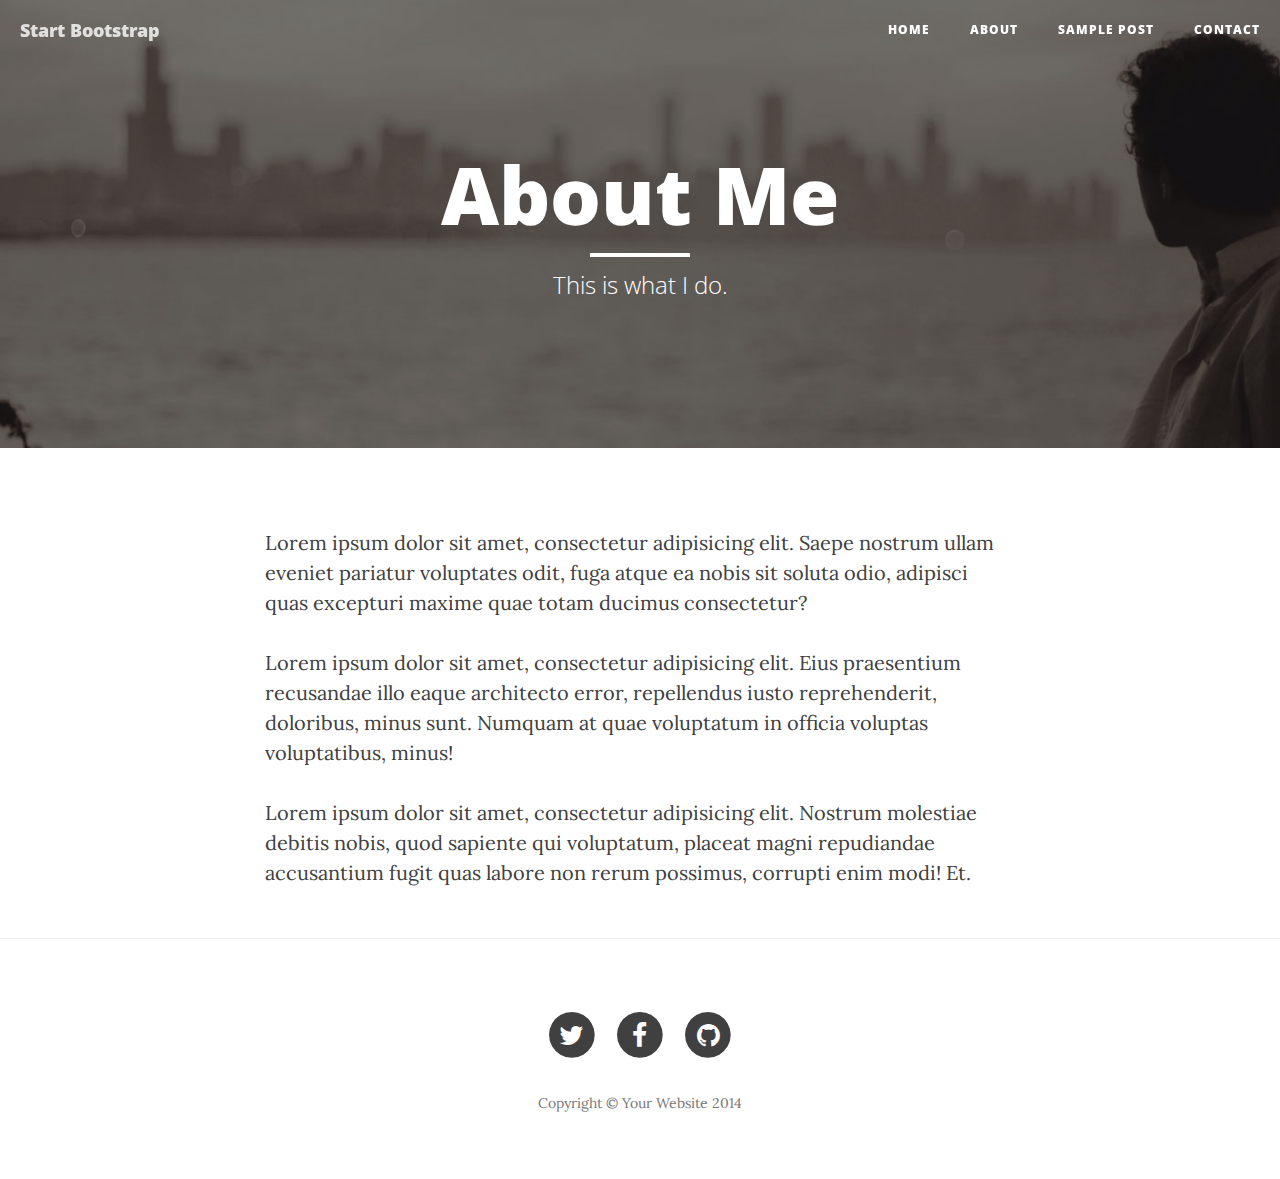
==== about.html @ 18cacf08 "first commit" ====
<!DOCTYPE html>
<html lang="en">

<head>

    <meta charset="utf-8">
    <meta http-equiv="X-UA-Compatible" content="IE=edge">
    <meta name="viewport" content="width=device-width, initial-scale=1">
    <meta name="description" content="">
    <meta name="author" content="">

    <title>Clean Blog - About</title>

    <!-- Bootstrap Core CSS -->
    <link href="css/bootstrap.min.css" rel="stylesheet">

    <!-- Custom CSS -->
    <link href="css/clean-blog.min.css" rel="stylesheet">

    <!-- Custom Fonts -->
    <link href="http://maxcdn.bootstrapcdn.com/font-awesome/4.1.0/css/font-awesome.min.css" rel="stylesheet" type="text/css">
    <link href='http://fonts.googleapis.com/css?family=Lora:400,700,400italic,700italic' rel='stylesheet' type='text/css'>
    <link href='http://fonts.googleapis.com/css?family=Open+Sans:300italic,400italic,600italic,700italic,800italic,400,300,600,700,800' rel='stylesheet' type='text/css'>

    <!-- HTML5 Shim and Respond.js IE8 support of HTML5 elements and media queries -->
    <!-- WARNING: Respond.js doesn't work if you view the page via file:// -->
    <!--[if lt IE 9]>
        <script src="https://oss.maxcdn.com/libs/html5shiv/3.7.0/html5shiv.js"></script>
        <script src="https://oss.maxcdn.com/libs/respond.js/1.4.2/respond.min.js"></script>
    <![endif]-->

</head>

<body>

    <!-- Navigation -->
    <nav class="navbar navbar-default navbar-custom navbar-fixed-top">
        <div class="container-fluid">
            <!-- Brand and toggle get grouped for better mobile display -->
            <div class="navbar-header page-scroll">
                <button type="button" class="navbar-toggle" data-toggle="collapse" data-target="#bs-example-navbar-collapse-1">
                    <span class="sr-only">Toggle navigation</span>
                    <span class="icon-bar"></span>
                    <span class="icon-bar"></span>
                    <span class="icon-bar"></span>
                </button>
                <a class="navbar-brand" href="index.html">Start Bootstrap</a>
            </div>

            <!-- Collect the nav links, forms, and other content for toggling -->
            <div class="collapse navbar-collapse" id="bs-example-navbar-collapse-1">
                <ul class="nav navbar-nav navbar-right">
                    <li>
                        <a href="index.html">Home</a>
                    </li>
                    <li>
                        <a href="about.html">About</a>
                    </li>
                    <li>
                        <a href="post.html">Sample Post</a>
                    </li>
                    <li>
                        <a href="contact.html">Contact</a>
                    </li>
                </ul>
            </div>
            <!-- /.navbar-collapse -->
        </div>
        <!-- /.container -->
    </nav>

    <!-- Page Header -->
    <!-- Set your background image for this header on the line below. -->
    <header class="intro-header" style="background-image: url('img/about-bg.jpg')">
        <div class="container">
            <div class="row">
                <div class="col-lg-8 col-lg-offset-2 col-md-10 col-md-offset-1">
                    <div class="page-heading">
                        <h1>About Me</h1>
                        <hr class="small">
                        <span class="subheading">This is what I do.</span>
                    </div>
                </div>
            </div>
        </div>
    </header>

    <!-- Main Content -->
    <div class="container">
        <div class="row">
            <div class="col-lg-8 col-lg-offset-2 col-md-10 col-md-offset-1">
                <p>Lorem ipsum dolor sit amet, consectetur adipisicing elit. Saepe nostrum ullam eveniet pariatur voluptates odit, fuga atque ea nobis sit soluta odio, adipisci quas excepturi maxime quae totam ducimus consectetur?</p>
                <p>Lorem ipsum dolor sit amet, consectetur adipisicing elit. Eius praesentium recusandae illo eaque architecto error, repellendus iusto reprehenderit, doloribus, minus sunt. Numquam at quae voluptatum in officia voluptas voluptatibus, minus!</p>
                <p>Lorem ipsum dolor sit amet, consectetur adipisicing elit. Nostrum molestiae debitis nobis, quod sapiente qui voluptatum, placeat magni repudiandae accusantium fugit quas labore non rerum possimus, corrupti enim modi! Et.</p>
            </div>
        </div>
    </div>

    <hr>

    <!-- Footer -->
    <footer>
        <div class="container">
            <div class="row">
                <div class="col-lg-8 col-lg-offset-2 col-md-10 col-md-offset-1">
                    <ul class="list-inline text-center">
                        <li>
                            <a href="#">
                                <span class="fa-stack fa-lg">
                                    <i class="fa fa-circle fa-stack-2x"></i>
                                    <i class="fa fa-twitter fa-stack-1x fa-inverse"></i>
                                </span>
                            </a>
                        </li>
                        <li>
                            <a href="#">
                                <span class="fa-stack fa-lg">
                                    <i class="fa fa-circle fa-stack-2x"></i>
                                    <i class="fa fa-facebook fa-stack-1x fa-inverse"></i>
                                </span>
                            </a>
                        </li>
                        <li>
                            <a href="#">
                                <span class="fa-stack fa-lg">
                                    <i class="fa fa-circle fa-stack-2x"></i>
                                    <i class="fa fa-github fa-stack-1x fa-inverse"></i>
                                </span>
                            </a>
                        </li>
                    </ul>
                    <p class="copyright text-muted">Copyright &copy; Your Website 2014</p>
                </div>
            </div>
        </div>
    </footer>

    <!-- jQuery -->
    <script src="js/jquery.js"></script>

    <!-- Bootstrap Core JavaScript -->
    <script src="js/bootstrap.min.js"></script>

    <!-- Custom Theme JavaScript -->
    <script src="js/clean-blog.min.js"></script>

</body>

</html>
---- css/clean-blog.min.css ----
/*!
 * Clean Blog v1.0.0 (http://startbootstrap.com)
 * Copyright 2014 Start Bootstrap
 * Licensed under Apache 2.0 (https://github.com/IronSummitMedia/startbootstrap/blob/gh-pages/LICENSE)
 */

body{font-family:Lora,'Times New Roman',serif;font-size:20px;color:#404040}p{line-height:1.5;margin:30px 0}p a{text-decoration:underline}h1,h2,h3,h4,h5,h6{font-family:'Open Sans','Helvetica Neue',Helvetica,Arial,sans-serif;font-weight:800}a{color:#404040}a:hover,a:focus{color:#0085a1}a img:hover,a img:focus{cursor:zoom-in}blockquote{color:gray;font-style:italic}hr.small{max-width:100px;margin:15px auto;border-width:4px;border-color:#fff}.navbar-custom{position:absolute;top:0;left:0;width:100%;z-index:3;font-family:'Open Sans','Helvetica Neue',Helvetica,Arial,sans-serif}.navbar-custom .navbar-brand{font-weight:800}.navbar-custom .nav li a{text-transform:uppercase;font-size:12px;font-weight:800;letter-spacing:1px}@media only screen and (min-width:768px){.navbar-custom{background:0 0;border-bottom:1px solid transparent}.navbar-custom .navbar-brand{color:#fff;padding:20px}.navbar-custom .navbar-brand:hover,.navbar-custom .navbar-brand:focus{color:rgba(255,255,255,.8)}.navbar-custom .nav li a{color:#fff;padding:20px}.navbar-custom .nav li a:hover,.navbar-custom .nav li a:focus{color:rgba(255,255,255,.8)}}@media only screen and (min-width:1170px){.navbar-custom{-webkit-transition:background-color .3s;-moz-transition:background-color .3s;transition:background-color .3s;-webkit-transform:translate3d(0,0,0);-moz-transform:translate3d(0,0,0);-ms-transform:translate3d(0,0,0);-o-transform:translate3d(0,0,0);transform:translate3d(0,0,0);-webkit-backface-visibility:hidden;backface-visibility:hidden}.navbar-custom.is-fixed{position:fixed;top:-61px;background-color:rgba(255,255,255,.9);border-bottom:1px solid #f2f2f2;-webkit-transition:-webkit-transform .3s;-moz-transition:-moz-transform .3s;transition:transform .3s}.navbar-custom.is-fixed .navbar-brand{color:#404040}.navbar-custom.is-fixed .navbar-brand:hover,.navbar-custom.is-fixed .navbar-brand:focus{color:#0085a1}.navbar-custom.is-fixed .nav li a{color:#404040}.navbar-custom.is-fixed .nav li a:hover,.navbar-custom.is-fixed .nav li a:focus{color:#0085a1}.navbar-custom.is-visible{-webkit-transform:translate3d(0,100%,0);-moz-transform:translate3d(0,100%,0);-ms-transform:translate3d(0,100%,0);-o-transform:translate3d(0,100%,0);transform:translate3d(0,100%,0)}}.intro-header{background-color:gray;background:no-repeat center center;background-attachment:scroll;-webkit-background-size:cover;-moz-background-size:cover;background-size:cover;-o-background-size:cover;margin-bottom:50px}.intro-header .site-heading,.intro-header .post-heading,.intro-header .page-heading{padding:100px 0 50px;color:#fff}@media only screen and (min-width:768px){.intro-header .site-heading,.intro-header .post-heading,.intro-header .page-heading{padding:150px 0}}.intro-header .site-heading,.intro-header .page-heading{text-align:center}.intro-header .site-heading h1,.intro-header .page-heading h1{margin-top:0;font-size:50px}.intro-header .site-heading .subheading,.intro-header .page-heading .subheading{font-size:24px;line-height:1.1;display:block;font-family:'Open Sans','Helvetica Neue',Helvetica,Arial,sans-serif;font-weight:300;margin:10px 0 0}@media only screen and (min-width:768px){.intro-header .site-heading h1,.intro-header .page-heading h1{font-size:80px}}.intro-header .post-heading h1{font-size:35px}.intro-header .post-heading .subheading,.intro-header .post-heading .meta{line-height:1.1;display:block}.intro-header .post-heading .subheading{font-family:'Open Sans','Helvetica Neue',Helvetica,Arial,sans-serif;font-size:24px;margin:10px 0 30px;font-weight:600}.intro-header .post-heading .meta{font-family:Lora,'Times New Roman',serif;font-style:italic;font-weight:300;font-size:20px}.intro-header .post-heading .meta a{color:#fff}@media only screen and (min-width:768px){.intro-header .post-heading h1{font-size:55px}.intro-header .post-heading .subheading{font-size:30px}}.post-preview>a{color:#404040}.post-preview>a:hover,.post-preview>a:focus{text-decoration:none;color:#0085a1}.post-preview>a>.post-title{font-size:30px;margin-top:30px;margin-bottom:10px}.post-preview>a>.post-subtitle{margin:0;font-weight:300;margin-bottom:10px}.post-preview>.post-meta{color:gray;font-size:18px;font-style:italic;margin-top:0}.post-preview>.post-meta>a{text-decoration:none;color:#404040}.post-preview>.post-meta>a:hover,.post-preview>.post-meta>a:focus{color:#0085a1;text-decoration:underline}@media only screen and (min-width:768px){.post-preview>a>.post-title{font-size:36px}}.section-heading{font-size:36px;margin-top:60px;font-weight:700}.caption{text-align:center;font-size:14px;padding:10px;font-style:italic;margin:0;display:block;border-bottom-right-radius:5px;border-bottom-left-radius:5px}footer{padding:50px 0 65px}footer .list-inline{margin:0;padding:0}footer .copyright{font-size:14px;text-align:center;margin-bottom:0}.floating-label-form-group{font-size:14px;position:relative;margin-bottom:0;padding-bottom:.5em;border-bottom:1px solid #eee}.floating-label-form-group input,.floating-label-form-group textarea{z-index:1;position:relative;padding-right:0;padding-left:0;border:none;border-radius:0;font-size:1.5em;background:0 0;box-shadow:none!important;resize:none}.floating-label-form-group label{display:block;z-index:0;position:relative;top:2em;margin:0;font-size:.85em;line-height:1.764705882em;vertical-align:middle;vertical-align:baseline;opacity:0;-webkit-transition:top .3s ease,opacity .3s ease;-moz-transition:top .3s ease,opacity .3s ease;-ms-transition:top .3s ease,opacity .3s ease;transition:top .3s ease,opacity .3s ease}.floating-label-form-group::not(:first-child){padding-left:14px;border-left:1px solid #eee}.floating-label-form-group-with-value label{top:0;opacity:1}.floating-label-form-group-with-focus label{color:#0085a1}form .row:first-child .floating-label-form-group{border-top:1px solid #eee}.btn{font-family:'Open Sans','Helvetica Neue',Helvetica,Arial,sans-serif;text-transform:uppercase;font-size:14px;font-weight:800;letter-spacing:1px;border-radius:0;padding:15px 25px}.btn-lg{font-size:16px;padding:25px 35px}.btn-default:hover,.btn-default:focus{background-color:#0085a1;border:1px solid #0085a1;color:#fff}.pager{margin:20px 0 0}.pager li>a,.pager li>span{font-family:'Open Sans','Helvetica Neue',Helvetica,Arial,sans-serif;text-transform:uppercase;font-size:14px;font-weight:800;letter-spacing:1px;padding:15px 25px;background-color:#fff;border-radius:0}.pager li>a:hover,.pager li>a:focus{color:#fff;background-color:#0085a1;border:1px solid #0085a1}.pager .disabled>a,.pager .disabled>a:hover,.pager .disabled>a:focus,.pager .disabled>span{color:gray;background-color:#404040;cursor:not-allowed}::-moz-selection{color:#fff;text-shadow:none;background:#0085a1}::selection{color:#fff;text-shadow:none;background:#0085a1}img::selection{color:#fff;background:0 0}img::-moz-selection{color:#fff;background:0 0}body{webkit-tap-highlight-color:#0085a1}
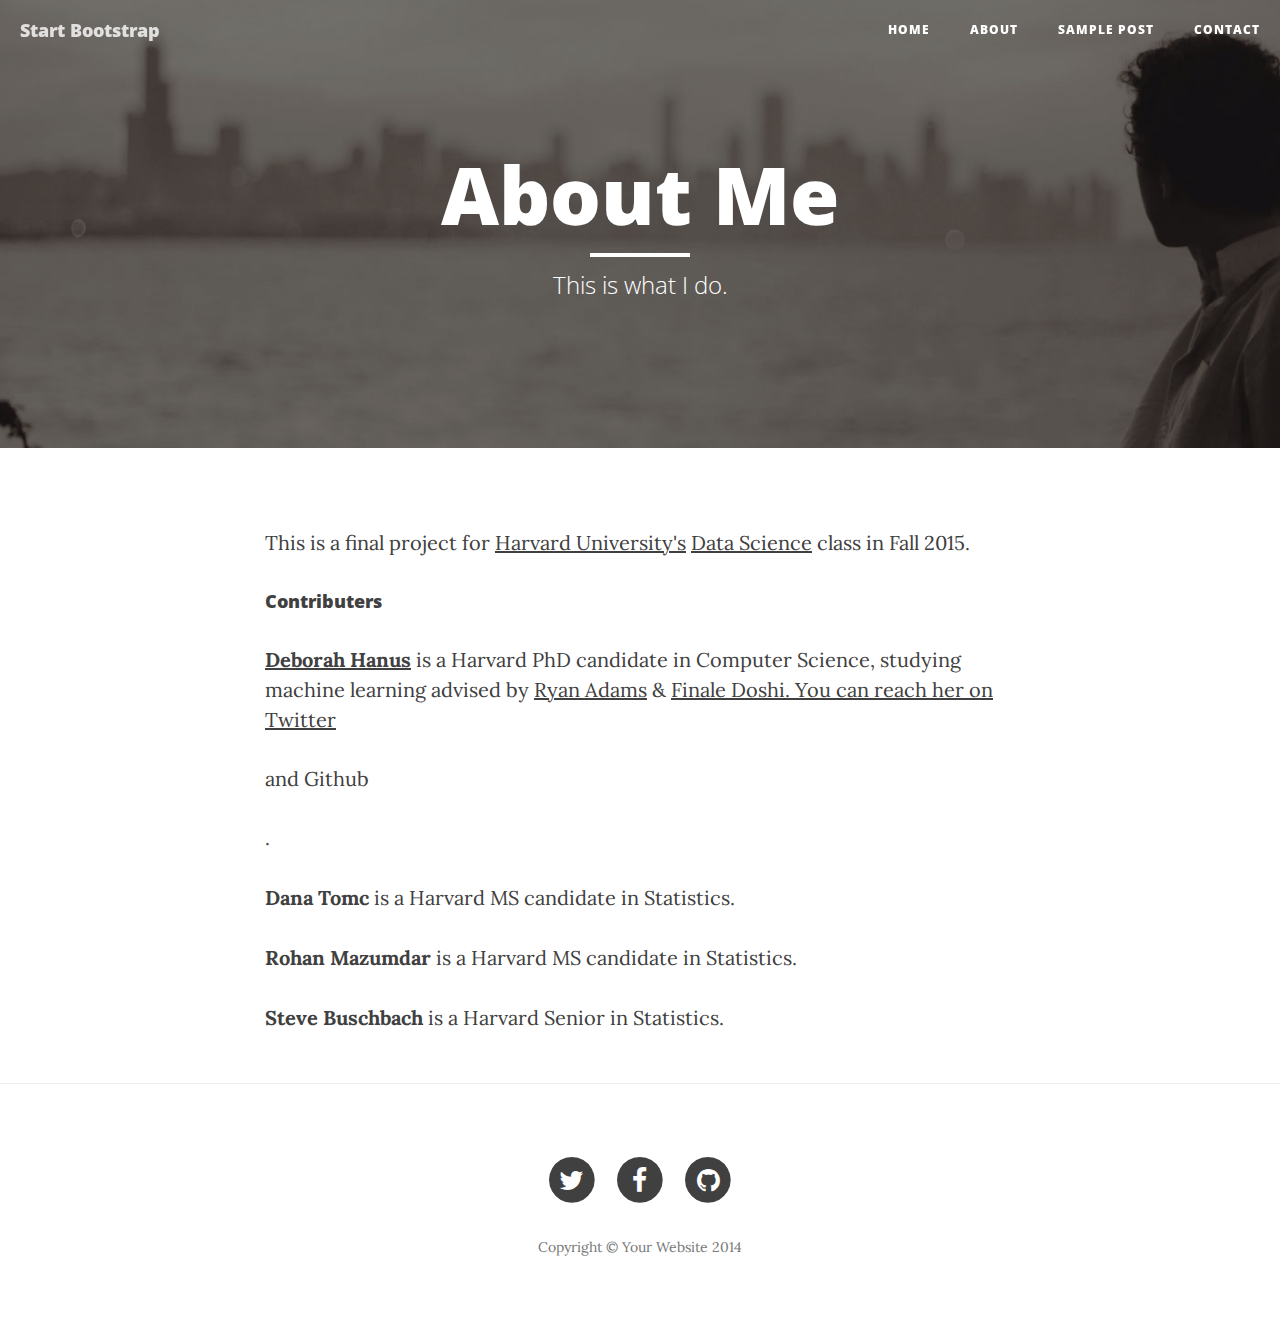
==== commit 368080a4: "add contact page and modify index" ====
--- a/about.html
+++ b/about.html
@@ -9,7 +9,7 @@
     <meta name="description" content="">
     <meta name="author" content="">
 
-    <title>Clean Blog - About</title>
+    <title>Team Nun</title>
 
     <!-- Bootstrap Core CSS -->
     <link href="css/bootstrap.min.css" rel="stylesheet">
@@ -89,9 +89,12 @@
     <div class="container">
         <div class="row">
             <div class="col-lg-8 col-lg-offset-2 col-md-10 col-md-offset-1">
-                <p>Lorem ipsum dolor sit amet, consectetur adipisicing elit. Saepe nostrum ullam eveniet pariatur voluptates odit, fuga atque ea nobis sit soluta odio, adipisci quas excepturi maxime quae totam ducimus consectetur?</p>
-                <p>Lorem ipsum dolor sit amet, consectetur adipisicing elit. Eius praesentium recusandae illo eaque architecto error, repellendus iusto reprehenderit, doloribus, minus sunt. Numquam at quae voluptatum in officia voluptas voluptatibus, minus!</p>
-                <p>Lorem ipsum dolor sit amet, consectetur adipisicing elit. Nostrum molestiae debitis nobis, quod sapiente qui voluptatum, placeat magni repudiandae accusantium fugit quas labore non rerum possimus, corrupti enim modi! Et.</p>
+                <p>This is a final project for <a href="http://www.harvard.edu/">Harvard University's</a> <a href="http://cs109.org">Data Science</a> class in Fall 2015.</p>
+                <h4><p>Contributers</p></h4>
+                <p><b><a href="http://dhanus.mit.edu">Deborah Hanus</a></b> is a Harvard PhD candidate in Computer Science, studying machine learning advised by <a href="">Ryan Adams</a> & <a href="">Finale Doshi<a>. You can reach her on <a href="https://twitter.com/deborahhanus">Twitter</p> and <a href="https://github.com/dhanus">Github</p>.
+                <p><b>Dana Tomc</b> is a Harvard MS candidate in Statistics.</p>
+                <p><b>Rohan Mazumdar</b> is a Harvard MS candidate in Statistics.</p>
+                <p><b>Steve Buschbach</b> is a Harvard Senior in Statistics.</p>
             </div>
         </div>
     </div>
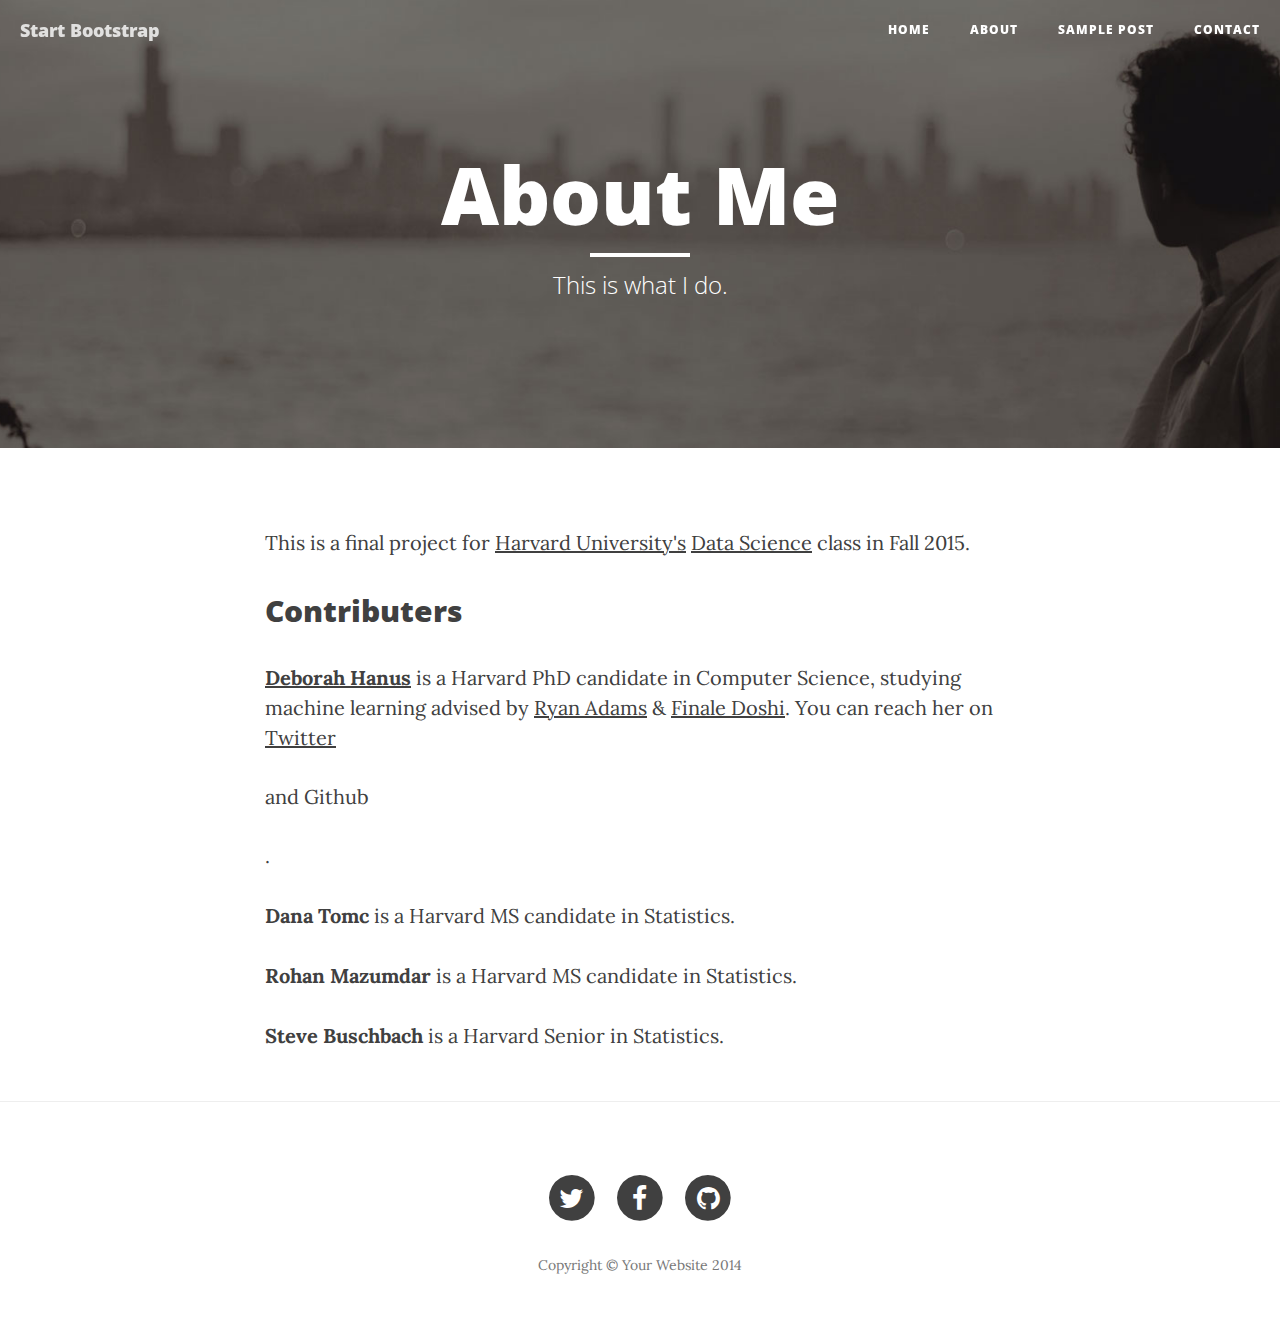
==== commit 5c15f24f: "fix about page" ====
--- a/about.html
+++ b/about.html
@@ -90,8 +90,8 @@
         <div class="row">
             <div class="col-lg-8 col-lg-offset-2 col-md-10 col-md-offset-1">
                 <p>This is a final project for <a href="http://www.harvard.edu/">Harvard University's</a> <a href="http://cs109.org">Data Science</a> class in Fall 2015.</p>
-                <h4><p>Contributers</p></h4>
-                <p><b><a href="http://dhanus.mit.edu">Deborah Hanus</a></b> is a Harvard PhD candidate in Computer Science, studying machine learning advised by <a href="">Ryan Adams</a> & <a href="">Finale Doshi<a>. You can reach her on <a href="https://twitter.com/deborahhanus">Twitter</p> and <a href="https://github.com/dhanus">Github</p>.
+                <h2><p>Contributers</p></h2>
+                <p><b><a href="http://dhanus.mit.edu">Deborah Hanus</a></b> is a Harvard PhD candidate in Computer Science, studying machine learning advised by <a href="">Ryan Adams</a> & <a href="">Finale Doshi</a>. You can reach her on <a href="https://twitter.com/deborahhanus">Twitter</p> and <a href="https://github.com/dhanus">Github</a></p>.
                 <p><b>Dana Tomc</b> is a Harvard MS candidate in Statistics.</p>
                 <p><b>Rohan Mazumdar</b> is a Harvard MS candidate in Statistics.</p>
                 <p><b>Steve Buschbach</b> is a Harvard Senior in Statistics.</p>
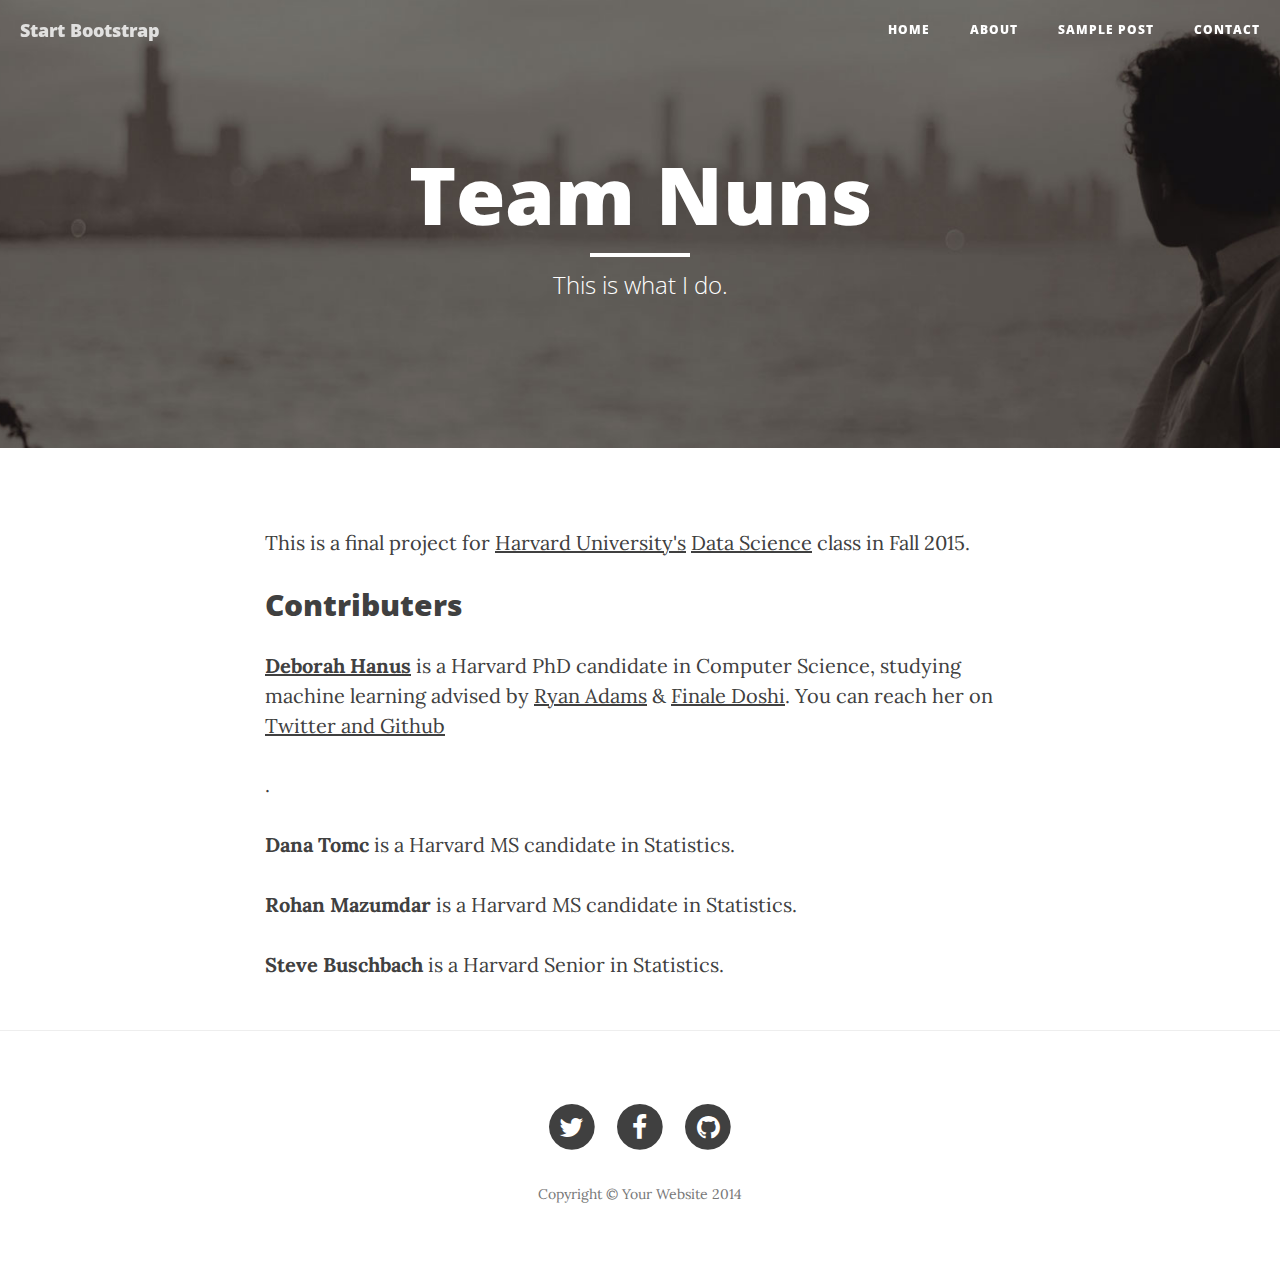
==== commit bca7c2c5: "fix about me page" ====
--- a/about.html
+++ b/about.html
@@ -76,7 +76,7 @@
             <div class="row">
                 <div class="col-lg-8 col-lg-offset-2 col-md-10 col-md-offset-1">
                     <div class="page-heading">
-                        <h1>About Me</h1>
+                        <h1>Team Nuns</h1>
                         <hr class="small">
                         <span class="subheading">This is what I do.</span>
                     </div>
@@ -90,8 +90,8 @@
         <div class="row">
             <div class="col-lg-8 col-lg-offset-2 col-md-10 col-md-offset-1">
                 <p>This is a final project for <a href="http://www.harvard.edu/">Harvard University's</a> <a href="http://cs109.org">Data Science</a> class in Fall 2015.</p>
-                <h2><p>Contributers</p></h2>
-                <p><b><a href="http://dhanus.mit.edu">Deborah Hanus</a></b> is a Harvard PhD candidate in Computer Science, studying machine learning advised by <a href="">Ryan Adams</a> & <a href="">Finale Doshi</a>. You can reach her on <a href="https://twitter.com/deborahhanus">Twitter</p> and <a href="https://github.com/dhanus">Github</a></p>.
+                <h2>Contributers</h2>
+                <p><b><a href="http://dhanus.mit.edu">Deborah Hanus</a></b> is a Harvard PhD candidate in Computer Science, studying machine learning advised by <a href="">Ryan Adams</a> & <a href="">Finale Doshi</a>. You can reach her on <a href="https://twitter.com/deborahhanus">Twitter and <a href="https://github.com/dhanus">Github</a></p>.
                 <p><b>Dana Tomc</b> is a Harvard MS candidate in Statistics.</p>
                 <p><b>Rohan Mazumdar</b> is a Harvard MS candidate in Statistics.</p>
                 <p><b>Steve Buschbach</b> is a Harvard Senior in Statistics.</p>
